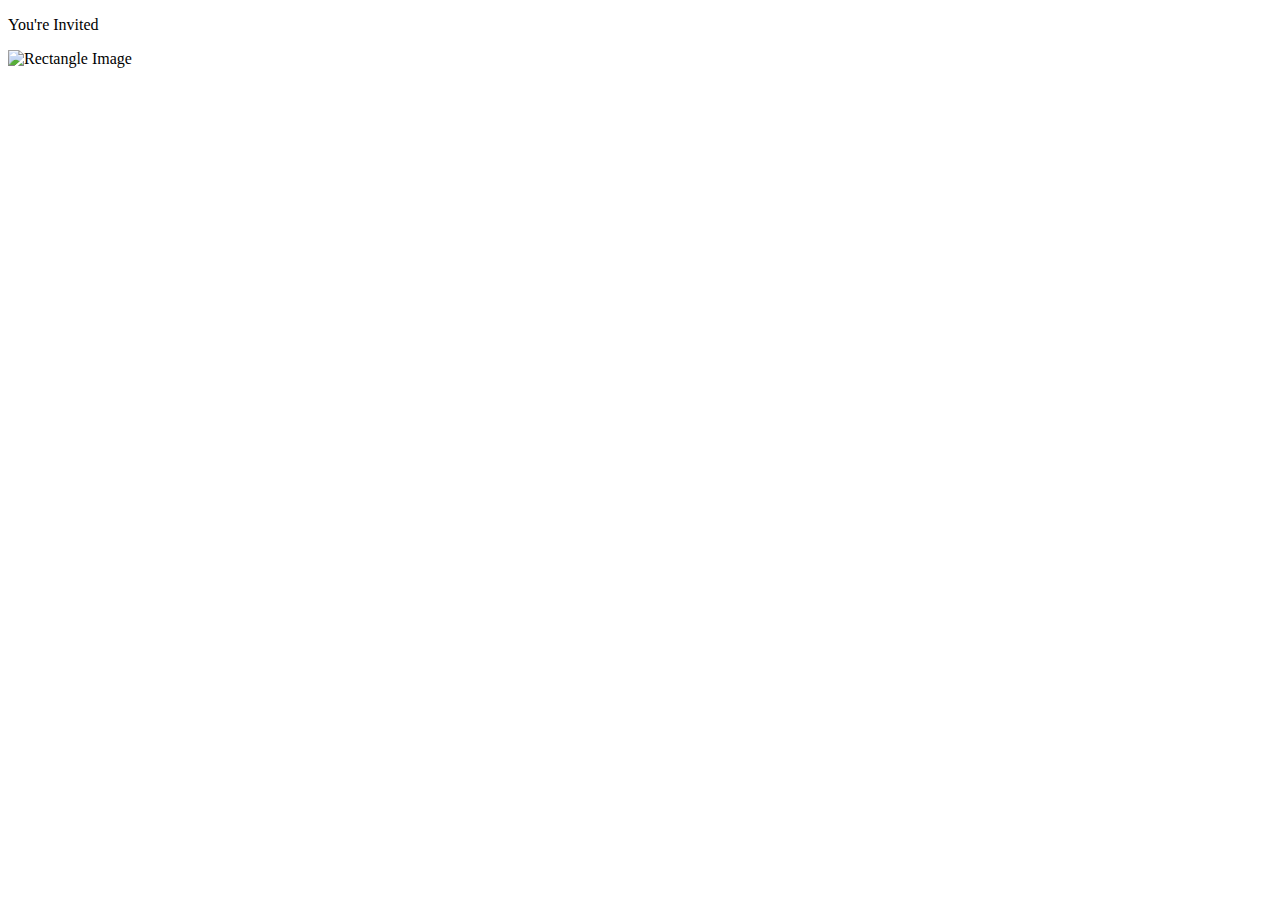
==== index.html @ 6048c3f2 "Update index.html" ====
<!DOCTYPE html>
<html lang="en">
</head>
    <link rel="stylesheet" href="https://fonts.googleapis.com/css2?family=Lobster&display=swap">
    <meta charset="UTF-8">
    <meta name="viewport" content="width=device-width, initial-scale=1.0">
    <title>Invitation</title>
    <link rel="stylesheet" href="styles.css">
<head>
<body>
 <div class="wrapper">
   <div class="lid one"></div>
    <div class="lid two"></div>
    <div class="envelope">
        <div class="wax-seal"></div>
    </div>
    <div class="letter" id="detailsLetter">
        <p>You're Invited</p>
    </div>
  </div>
<div id="detailsContainer"></div>
<img src="rectangle-image.png" class="horizontal-rectangle" alt="Rectangle Image">
</div>
  <script src="script.js"></script>
</body>
</html>
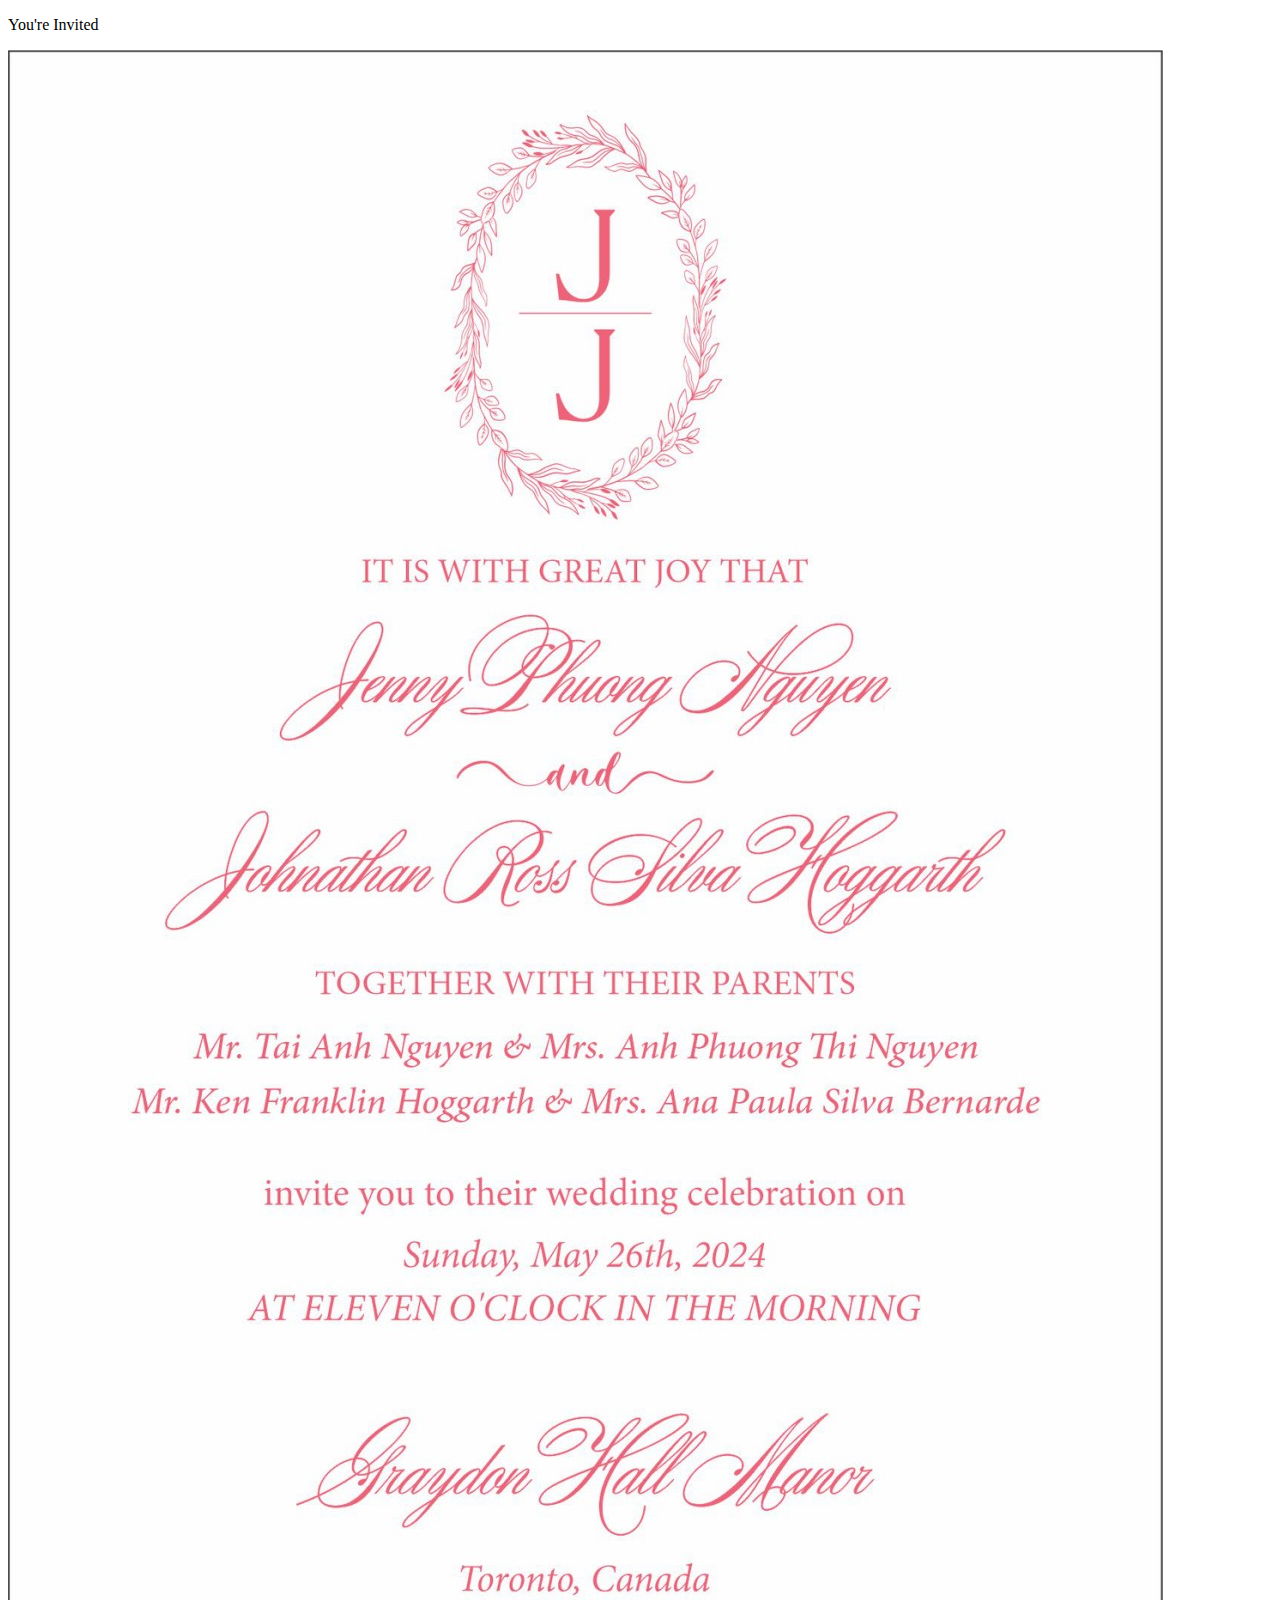
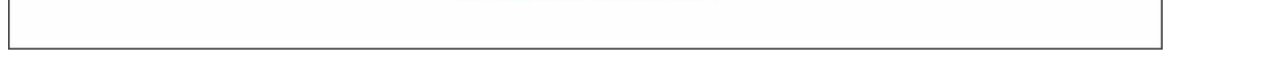
==== commit c46214a7: "Update index.html" ====
--- a/index.html
+++ b/index.html
@@ -19,7 +19,7 @@
     </div>
   </div>
 <div id="detailsContainer"></div>
-<img src="rectangle-image.png" class="horizontal-rectangle" alt="Rectangle Image">
+<img src="Invitation.png" class="horizontal-rectangle" alt="Rectangle Image">
 </div>
   <script src="script.js"></script>
 </body>
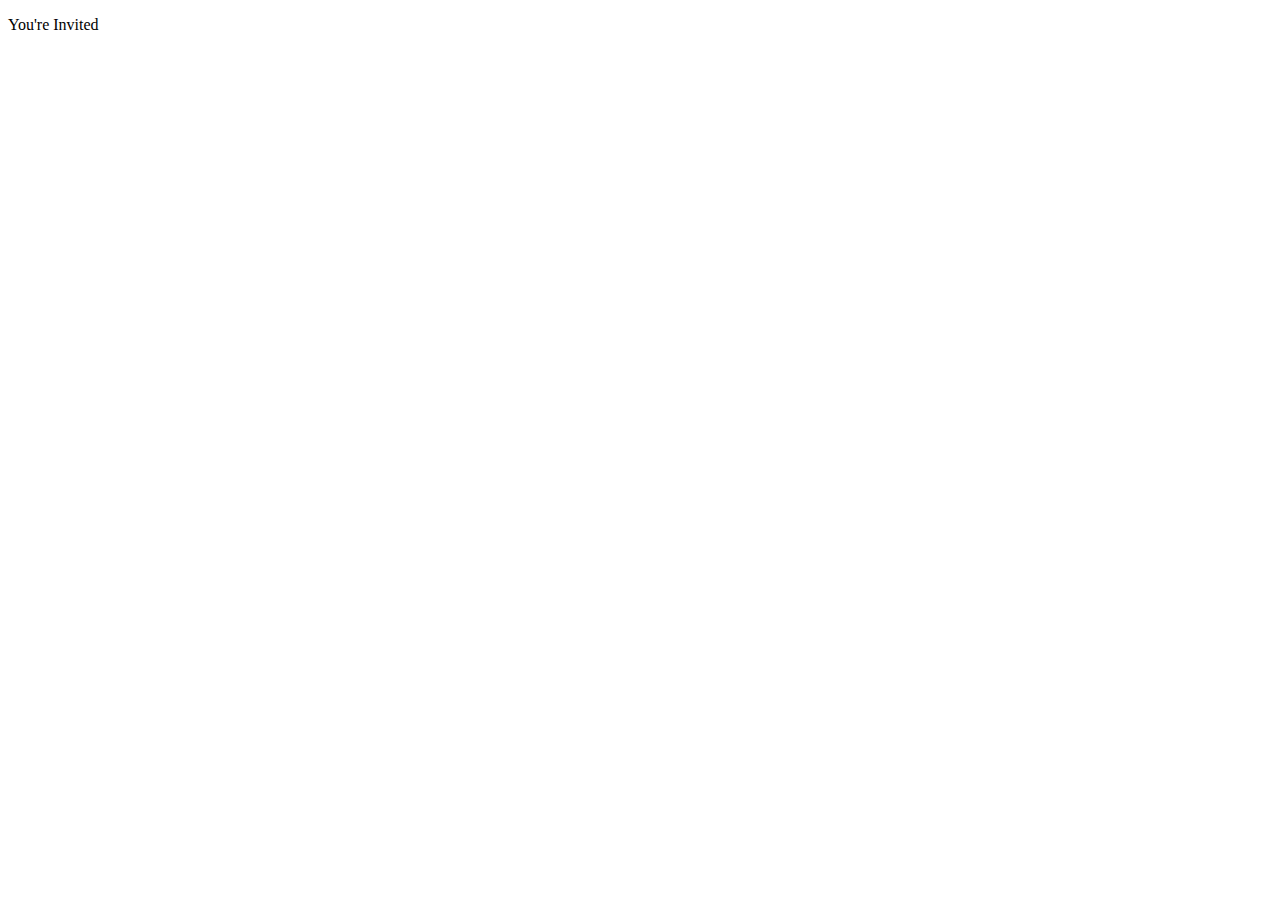
==== commit 61b28a8e: "Update index.html" ====
--- a/index.html
+++ b/index.html
@@ -1,26 +1,24 @@
 <!DOCTYPE html>
 <html lang="en">
-</head>
+<head>
     <link rel="stylesheet" href="https://fonts.googleapis.com/css2?family=Lobster&display=swap">
     <meta charset="UTF-8">
     <meta name="viewport" content="width=device-width, initial-scale=1.0">
     <title>Invitation</title>
     <link rel="stylesheet" href="styles.css">
-<head>
+</head>
 <body>
- <div class="wrapper">
-   <div class="lid one"></div>
-    <div class="lid two"></div>
-    <div class="envelope">
-        <div class="wax-seal"></div>
+    <div class="wrapper">
+        <div class="lid one"></div>
+        <div class="lid two"></div>
+        <div class="envelope">
+            <div class="wax-seal"></div>
+        </div>
+        <div class="letter" id="detailsLetter">
+            <p>You're Invited</p>
+        </div>
     </div>
-    <div class="letter" id="detailsLetter">
-        <p>You're Invited</p>
-    </div>
-  </div>
-<div id="detailsContainer"></div>
-<img src="Invitation.png" class="horizontal-rectangle" alt="Rectangle Image">
-</div>
-  <script src="script.js"></script>
+    <div id="detailsContainer"></div>
+    <script src="script.js"></script>
 </body>
 </html>
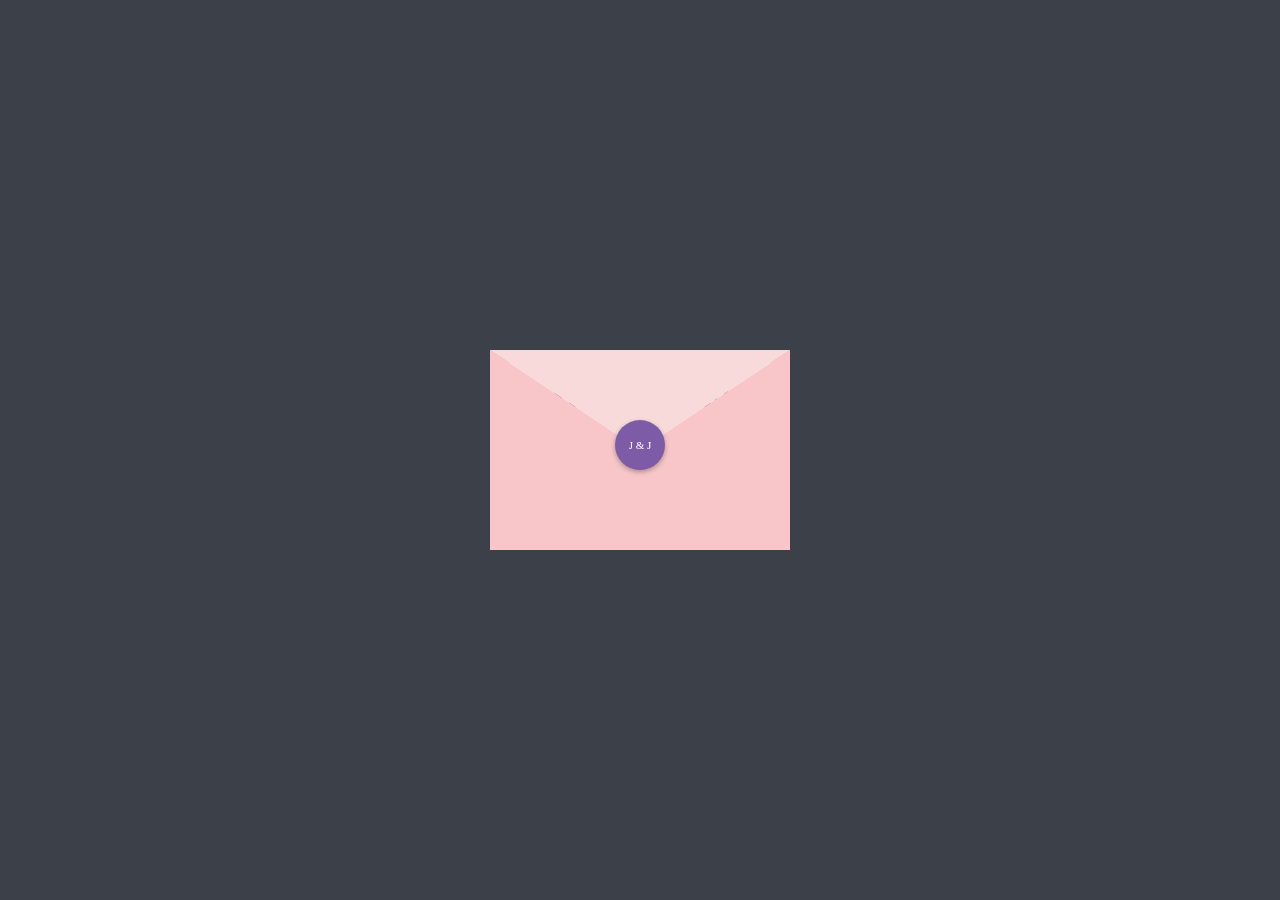
==== commit 5c267263: "Update index.html" ====
--- a/index.html
+++ b/index.html
@@ -1,7 +1,6 @@
 <!DOCTYPE html>
 <html lang="en">
 <head>
-    <link rel="stylesheet" href="https://fonts.googleapis.com/css2?family=Lobster&display=swap">
     <meta charset="UTF-8">
     <meta name="viewport" content="width=device-width, initial-scale=1.0">
     <title>Invitation</title>
@@ -19,6 +18,7 @@
         </div>
     </div>
     <div id="detailsContainer"></div>
+    <img src="Invitation.png" class="horizontal-rectangle" alt="Rectangle Image">
     <script src="script.js"></script>
 </body>
 </html>
--- a/styles.css
+++ b/styles.css
@@ -0,0 +1,175 @@
+* {
+  margin: 0;
+  padding: 0;
+  box-sizing: border-box;
+}
+
+body {
+  height: 100vh;
+  width: 100%;
+  display: flex;
+  justify-content: center;
+  align-items: center;
+  font-family: sans-serif;
+  background-color: #3B4049;
+}
+
+.wrapper {
+  position: relative;
+  width: 300px;
+  height: 200px;
+  background-color: #c8a2c8;
+  display: flex;
+  justify-content: center;
+  align-items: center;
+}
+
+.lid {
+  position: absolute;
+  height: 100%;
+  width: 100%;
+  top: 0;
+  left: 0;
+  border-right: 150px solid transparent;
+  border-bottom: 100px solid transparent;
+  border-left: 150px solid transparent;
+  transform-origin: top;
+  transition: transform 0.25s linear;
+}
+
+.envelope {
+  position: absolute;
+  height: 100%;
+  width: 100%;
+  top: 0;
+  left: 0;
+  border-top: 100px solid transparent;
+  border-right: 150px solid #f8c6c8; /* Pastel pink right side */
+  border-bottom: 100px solid #f8c6c8; /* Pastel pink bottom */
+  border-left: 150px solid #f8c6c8; /* Pastel pink left side */
+  z-index: 3;
+}
+
+.lid.one {
+  border-top: 100px solid #f9dada; /* Slightly lighter pastel pink for variety */
+  transform: rotateX(0deg);
+  z-index: 3;
+  transition-delay: 0.75s;
+}
+
+.lid.two {
+  border-top: 100px solid #f7b2b4; /* Slightly darker pastel pink for depth */
+  transform: rotateX(90deg);
+  z-index: 1;
+  transition-delay: 0.5s;
+}
+
+.letter {
+  position: absolute;
+  top: 0;
+  width: 80%;
+  height: 80%;
+  background-color: white;
+  border-radius: 15px;
+  z-index: 2;
+  transition: 0.5s;
+}
+
+.letter p {
+  text-align: center;
+  font-size: 30px;
+  margin-top: 30px;
+  color: #6A397B;
+}
+
+.wrapper:hover .lid.one {
+  transform: rotateX(90deg);
+  transition-delay: 0s;
+}
+
+.wrapper:hover .lid.two {
+  transform: rotateX(180deg);
+  transition-delay: 0.25s;
+}
+
+.wrapper:hover .letter {
+  transform: translateY(-50px);
+  transition-delay: 0.5s;
+}
+
+.wax-seal {
+  position: absolute;
+  bottom: -20px;
+  right: 50%;
+  transform: translateX(50%);
+  width: 50px;
+  height: 50px;
+  background-color: #7D5BA6;
+  border-radius: 50%;
+  z-index: 4;
+  box-shadow: 0 2px 5px rgba(0, 0, 0, 0.3); /* Subtle shadow */
+}
+
+.wrapper:hover .wax-seal {
+  visibility: hidden;
+}
+
+.wax-seal::after {
+  content: 'J & J';
+  position: absolute;
+  top: 50%;
+  left: 50%;
+  transform: translate(-50%, -50%);
+  font-family: 'cursive', cursive;
+  font-size: 11px;
+  color: white;
+}
+
+.horizontal-rectangle {
+  position: absolute;
+  width: 275px;
+  height: 175px;
+  background-image: url('rectangle-image.png');
+  background-size: cover;
+  background-color: white;
+  top: 50%;
+  left: 50%;
+  transform: translate(-50%, -50%) rotate(0deg);
+  transition: transform 1s ease-out;
+}
+
+.wrapper.closed .lid,
+.wrapper.closed .envelope,
+.wrapper.closed .wax-seal {
+  opacity: 0;
+}
+
+.details-text {
+    position: absolute;
+    top: 50%;
+    left: calc(50% + 100px); /* Adjust the position as needed */
+    transform: translateY(-50%);
+    cursor: pointer;
+}
+
+/* Additional styles for the backside of the rectangle */
+.horizontal-rectangle.backside {
+    background-image: url('backside-image.png');
+    /* Additional styles for the backside */
+}
+
+.details-text {
+    position: absolute;
+    top: 50%;
+    left: calc(50% + 150px); /* Adjust the position as needed */
+    transform: translateY(-50%);
+    cursor: pointer;
+}
+
+.back-text {
+    position: absolute;
+    top: 50%;
+    left: calc(50% - 200px); /* Adjust the position as needed */
+    transform: translateY(-50%);
+    cursor: pointer;
+}
